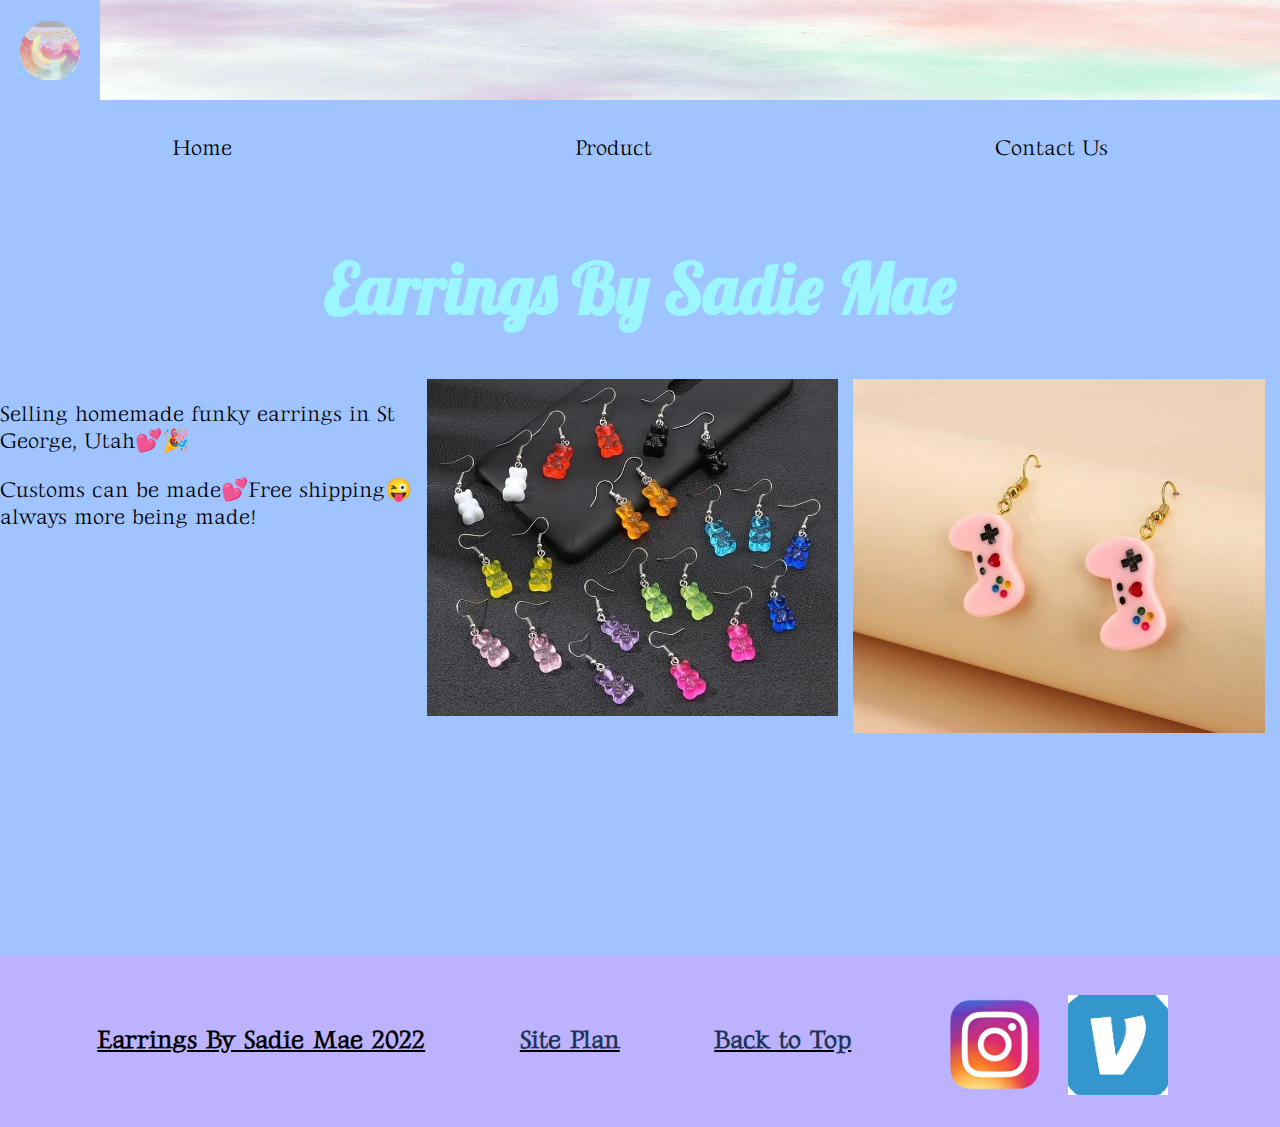
==== index.html @ 15ce45e2 "css for homepage" ====
<!DOCTYPE html>
<html lang="en">
<head>
  <meta charset="UTF-8">
  <meta http-equiv="X-UA-Compatible" content="IE=edge">
  <meta name="viewport" content="width=device-width, initial-scale=1.0">
  <link rel="stylesheet" href="styles/style.css">
  <script src="javascript.js"></script>
  <title>Earrings By Sadie Mae</title>
</head>
<body>
  <div id="content">
    <header>
      <div class="bannergrid">
      <a id="logo_link" href="index.html">
        <img class="logo" src="Images/logo_official.png" alt="Official Logo">
      </a>
      <img class="banner" src="Images/banner.jpg" alt="banner">
     </div>

      <nav>
        <a href="index.html">Home</a>
        <a href="product.html">Product</a>
        <a href="checkout.html">Contact Us</a>
      </nav>

    </header>
  
    <main>
      <section class="h1">
        <h1>Earrings By Sadie Mae</h1>
      </section>
      <div class="homegrid">

      <section>
        <p>Selling homemade funky earrings in St George, Utah💕🎉</p>
        <p>Customs can be made💕Free shipping😜 always more being made!</p>
      </section>

      <section class="gummy_bear_card">
        <img class="card_img1" src="Images/gummy_bears.JPG" alt="Gummy Bear Earrings">
      </section>
      
      <section class="controller_card">
        <img class="card_img2" src="Images/controller.JPG" alt="Controller Earrings">
      </section>
      </div>
    </main>
  
    <div id="feedback"></div>
    <footer>
      <h3>Earrings By Sadie Mae 2022</h3>
      <h3><a href="site-plan.html">Site Plan</a></h3>
      <h3><a href="index.html">Back to Top</a></h3>
      <div class="social">
          <a href="https://www.instagram.com/earrings_by_sadiemae/" target="_blank">
              <img class="insta" src="Images/instagram.png" alt="instagram icon">
          </a>
          <a href="https://account.venmo.com/u/Sadie-Wilson-32" target="_blank"> 
              <img class="venmo" src="Images/venmo.png" alt="venmo icon">
          </a>
      </div>
    </footer>
  </div>
</body>
</html>
---- styles/style.css ----
@import url('https://fonts.googleapis.com/css2?family=Gideon+Roman&family=Lobster&display=swap');

#content{
    max-width: 1600px;
    margin: 0 auto;
}

nav a {
    text-align:center;
    color:#000;
    text-decoration: none;
    padding: 35px;
}

nav {
    display: flex;
    justify-content: space-around;
}

nav a:hover {
    background-color: #ffadad;
    color:#9bf6ff;
}

#logo-link{
    width: 100px;
    height: auto;
}

.bannergrid{
    display: grid;
    grid-template: 100px / 1fr 1fr 1fr;
}

.logo{
    width: 100px;
    height:auto;
}

.banner{
    width: 1419px;
    height: 100px;
    grid-column: 2/3;
}

body {
    background-color: #a0c4ff;
    font-family: 'Gideon Roman', sans-serif;
    font-size: 22px;
    margin: 0;
    padding: 0;
}

.h1{
    text-align: center;
    font-family: 'Lobster', sans-serif;
    color: #9bf6ff;
    font-size: 35px;
}

.homegrid{
    display: grid;
    grid-template-columns: repeat(3, 1fr);
    grid-template-rows: 1fr;
}

.gummy_bear_card{
    grid-column: 2/3;
    grid-row: 1/2;
    padding-right: 15px;
}

.card_img1{
    width: 100%;
    height: auto;
}

.controller_card{
    grid-column: 3/4;
    grid-row: 1/2;
    padding-right: 15px;
    padding-bottom: 15px;
}

.card_img2{
    width: 100%;
    height: auto;
}

.insta{
    width: 100px;
    height: auto;
}

.venmo{
    width:100px;
    height:auto;
}

footer {
    background-color: #bdb2ff;
    color: #1d3557;
    padding: 25px 50px;
    margin-top: 200px;
    display: flex;
    justify-content: space-around;
    align-items:center;
}

footer h3 {
    color:#000;
    text-decoration: underline;
}

footer a {
    color:#1d3557;
    text-decoration: none;
}

footer a:hover{
    color:#9bf6ff;
    text-decoration: underline;
}

footer .social img{
    padding-top: 15px;
    padding-right:15px;
}
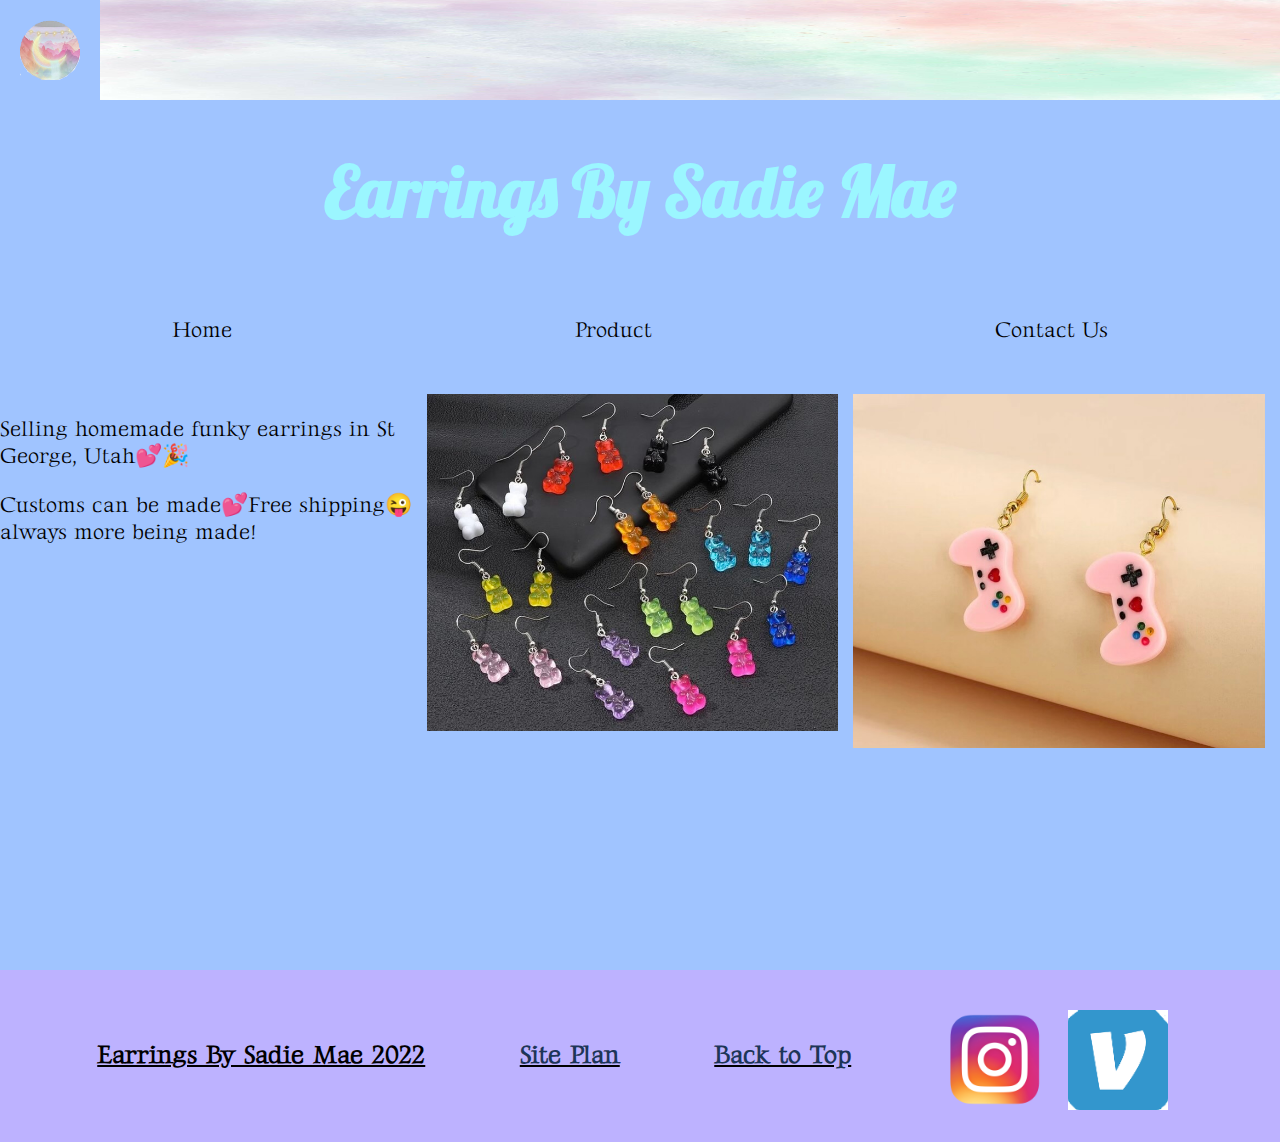
==== commit 8e735378: "phptest" ====
--- a/index.html
+++ b/index.html
@@ -18,6 +18,10 @@
       <img class="banner" src="Images/banner.jpg" alt="banner">
      </div>
 
+     <section class="h1">
+      <h1>Earrings By Sadie Mae</h1>
+    </section>
+    
       <nav>
         <a href="index.html">Home</a>
         <a href="product.html">Product</a>
@@ -27,9 +31,6 @@
     </header>
   
     <main>
-      <section class="h1">
-        <h1>Earrings By Sadie Mae</h1>
-      </section>
       <div class="homegrid">
 
       <section>
--- a/styles/style.css
+++ b/styles/style.css
@@ -15,6 +15,7 @@
 nav {
     display: flex;
     justify-content: space-around;
+    padding-bottom: 15px;
 }
 
 nav a:hover {
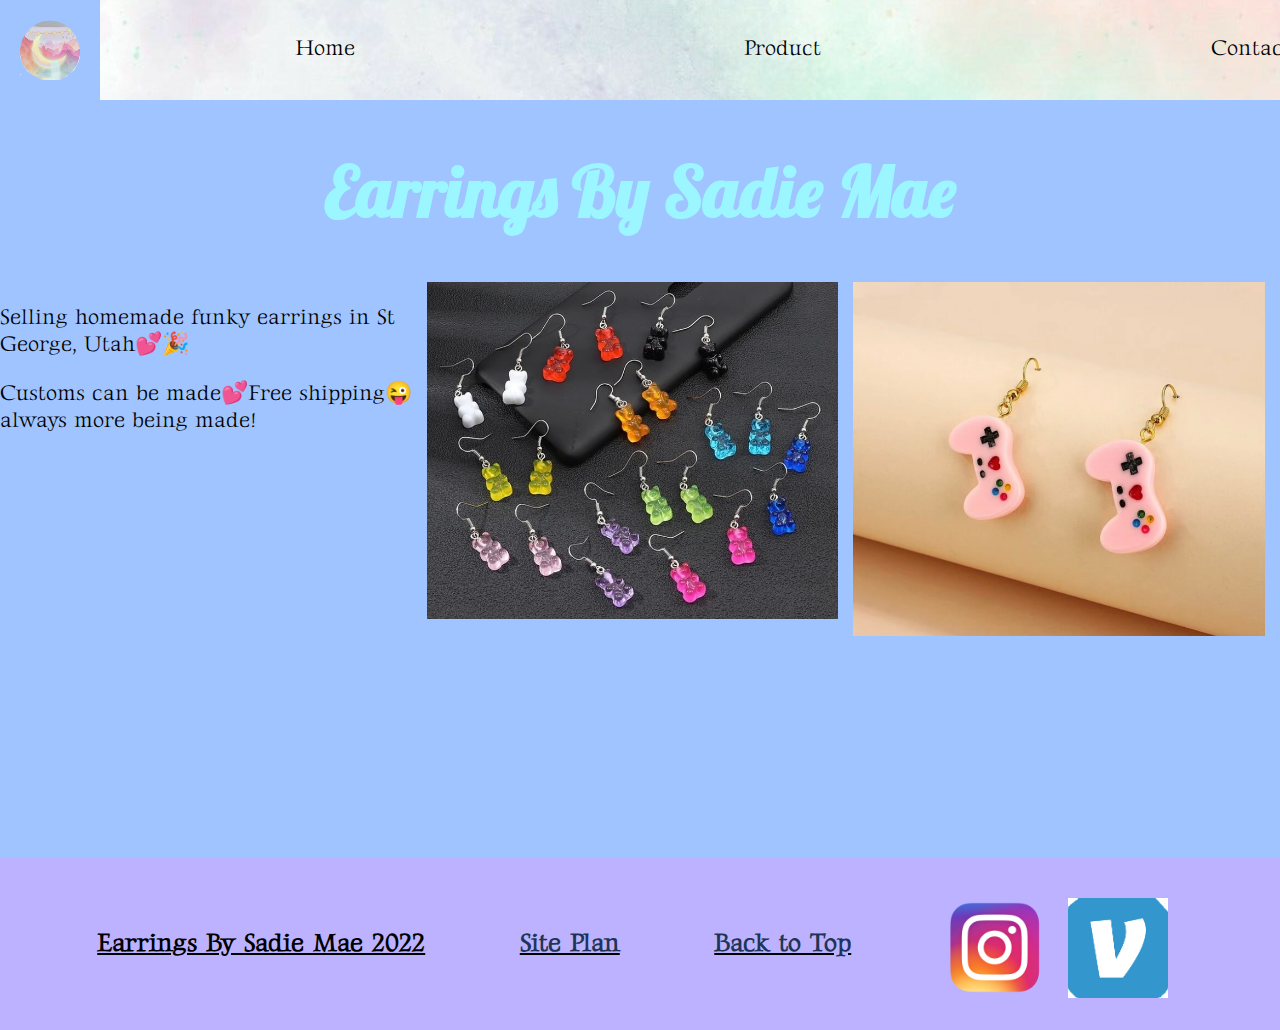
==== commit cd73eeee: "css pages" ====
--- a/index.html
+++ b/index.html
@@ -5,30 +5,29 @@
   <meta http-equiv="X-UA-Compatible" content="IE=edge">
   <meta name="viewport" content="width=device-width, initial-scale=1.0">
   <link rel="stylesheet" href="styles/style.css">
-  <script src="javascript.js"></script>
   <title>Earrings By Sadie Mae</title>
 </head>
 <body>
+  <header>
+    <div class="bannergrid">
+    <a id="logo_link" href="index.html">
+      <img class="logo" src="Images/logo_official.png" alt="Official Logo">
+    </a>
+
+   <div class="bg-img">
+    <nav>
+      <a href="index.html">Home</a>
+      <a href="product.html">Product</a>
+      <a href="checkout.html">Contact Us</a>
+    </nav>
+    </div>
+    </div>
+   <section class="h1">
+    <h1>Earrings By Sadie Mae</h1>
+  </section>
+  
+  </header>
   <div id="content">
-    <header>
-      <div class="bannergrid">
-      <a id="logo_link" href="index.html">
-        <img class="logo" src="Images/logo_official.png" alt="Official Logo">
-      </a>
-      <img class="banner" src="Images/banner.jpg" alt="banner">
-     </div>
-
-     <section class="h1">
-      <h1>Earrings By Sadie Mae</h1>
-    </section>
-    
-      <nav>
-        <a href="index.html">Home</a>
-        <a href="product.html">Product</a>
-        <a href="checkout.html">Contact Us</a>
-      </nav>
-
-    </header>
   
     <main>
       <div class="homegrid">
--- a/styles/style.css
+++ b/styles/style.css
@@ -12,6 +12,31 @@
     padding: 35px;
 }
 
+.bg-img {
+    /* The image used */
+    background-image: url("banner.jpg");
+    min-width:1419px;
+    height: 100px;
+  
+    /* Center and scale the image nicely */
+    background-position: center;
+    background-repeat: no-repeat;
+    background-size: cover;
+  
+    /* Needed to position the navbar */
+    position: relative;
+        
+
+  }
+  
+  /* Position the navbar container inside the image */
+  .container {
+    position: absolute;
+    margin: 20px;
+    width: auto;
+  }
+
+
 nav {
     display: flex;
     justify-content: space-around;
@@ -20,7 +45,7 @@
 
 nav a:hover {
     background-color: #ffadad;
-    color:#9bf6ff;
+    color:green;
 }
 
 #logo-link{
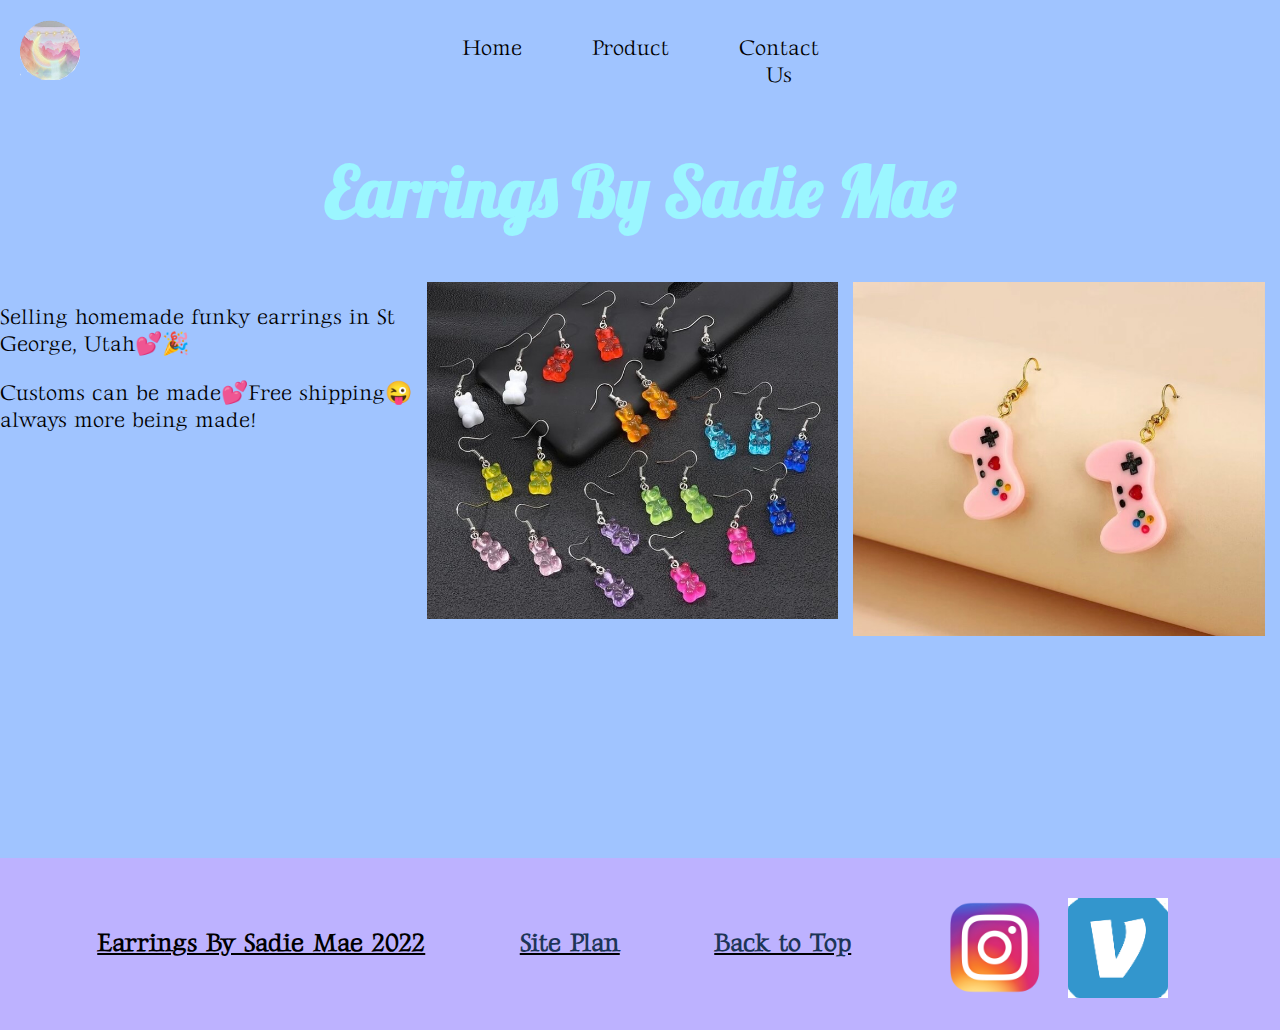
==== commit 4bf20398: "all pages" ====
--- a/index.html
+++ b/index.html
@@ -6,7 +6,7 @@
   <meta name="viewport" content="width=device-width, initial-scale=1.0">
   <link rel="stylesheet" href="styles/style.css">
   <title>Earrings By Sadie Mae</title>
-</head>
+</head>  
 <body>
   <header>
     <div class="bannergrid">
--- a/styles/style.css
+++ b/styles/style.css
@@ -10,13 +10,12 @@
     color:#000;
     text-decoration: none;
     padding: 35px;
-}
+} 
 
 .bg-img {
     /* The image used */
-    background-image: url("banner.jpg");
-    min-width:1419px;
-    height: 100px;
+    width:100%;
+    height: 100%;
   
     /* Center and scale the image nicely */
     background-position: center;
@@ -45,7 +44,7 @@
 
 nav a:hover {
     background-color: #ffadad;
-    color:green;
+    color:green; 
 }
 
 #logo-link{
@@ -151,4 +150,4 @@
 footer .social img{
     padding-top: 15px;
     padding-right:15px;
-}+}
